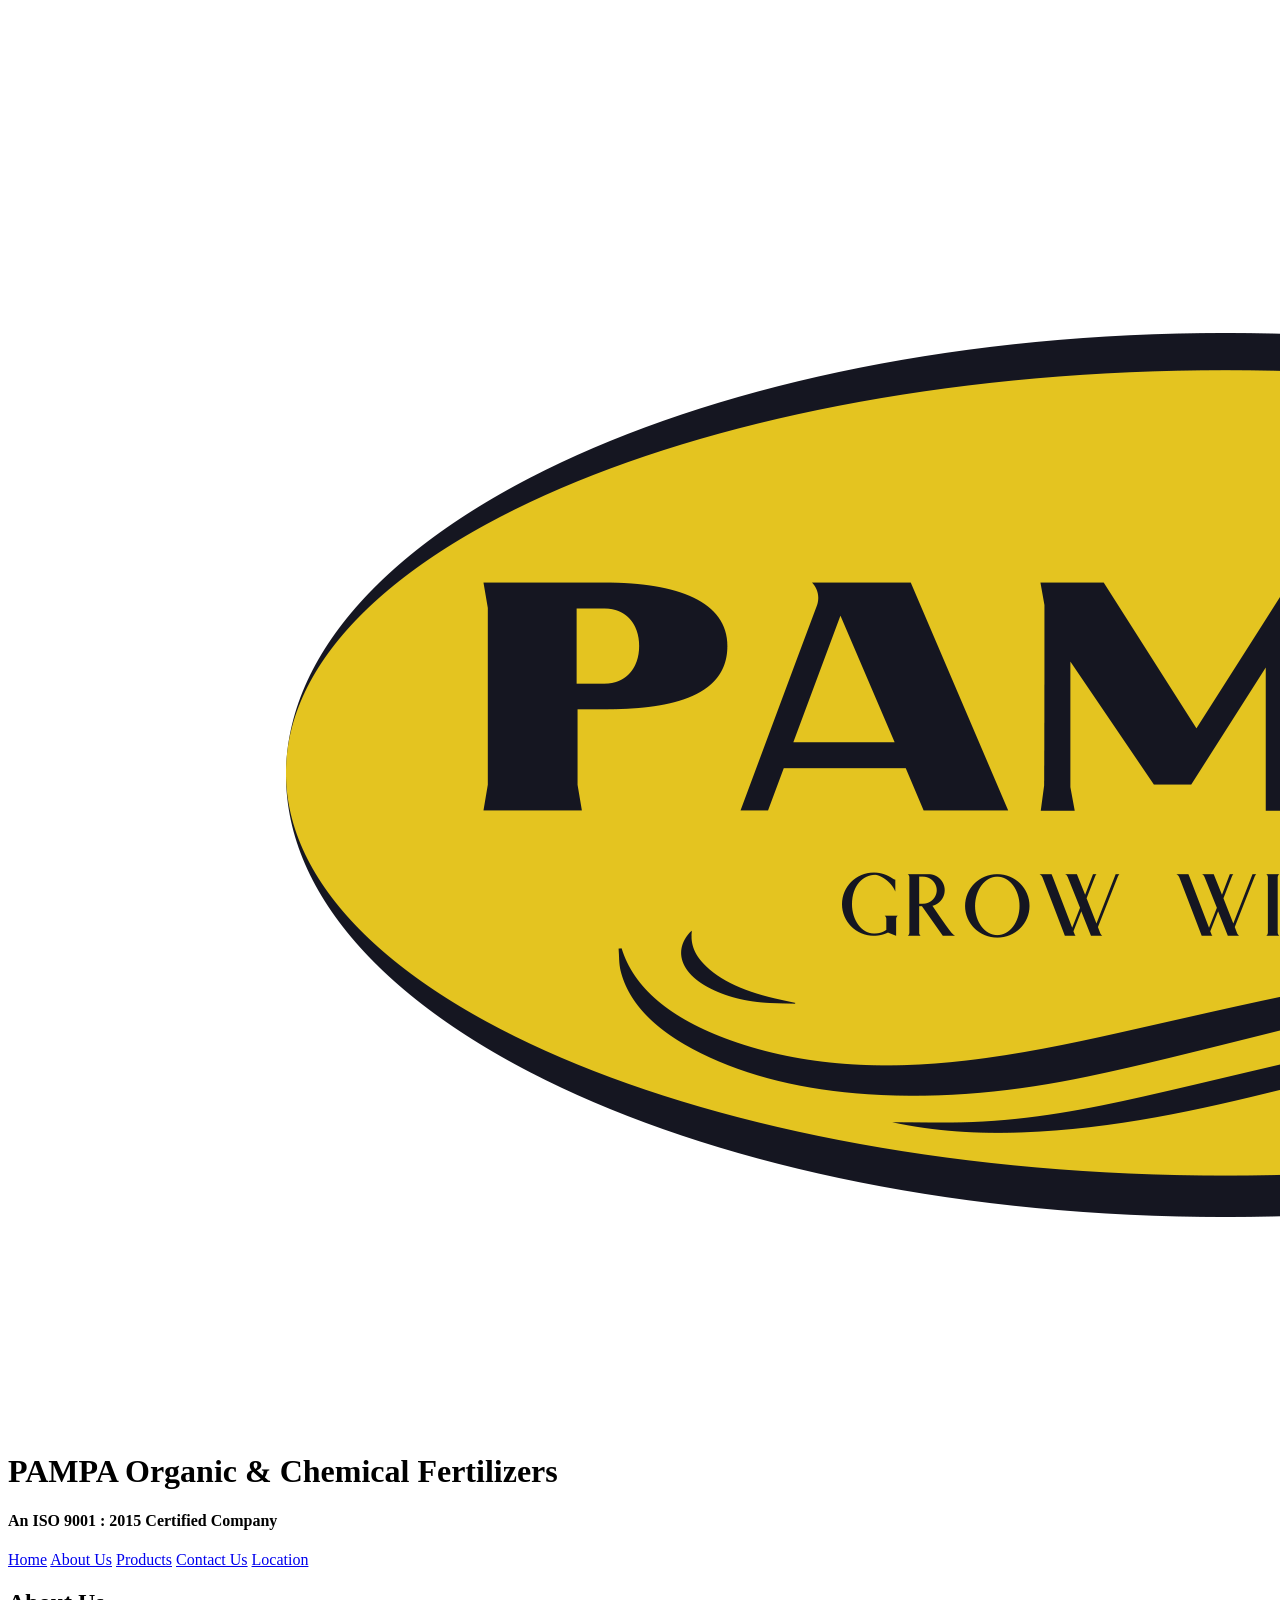
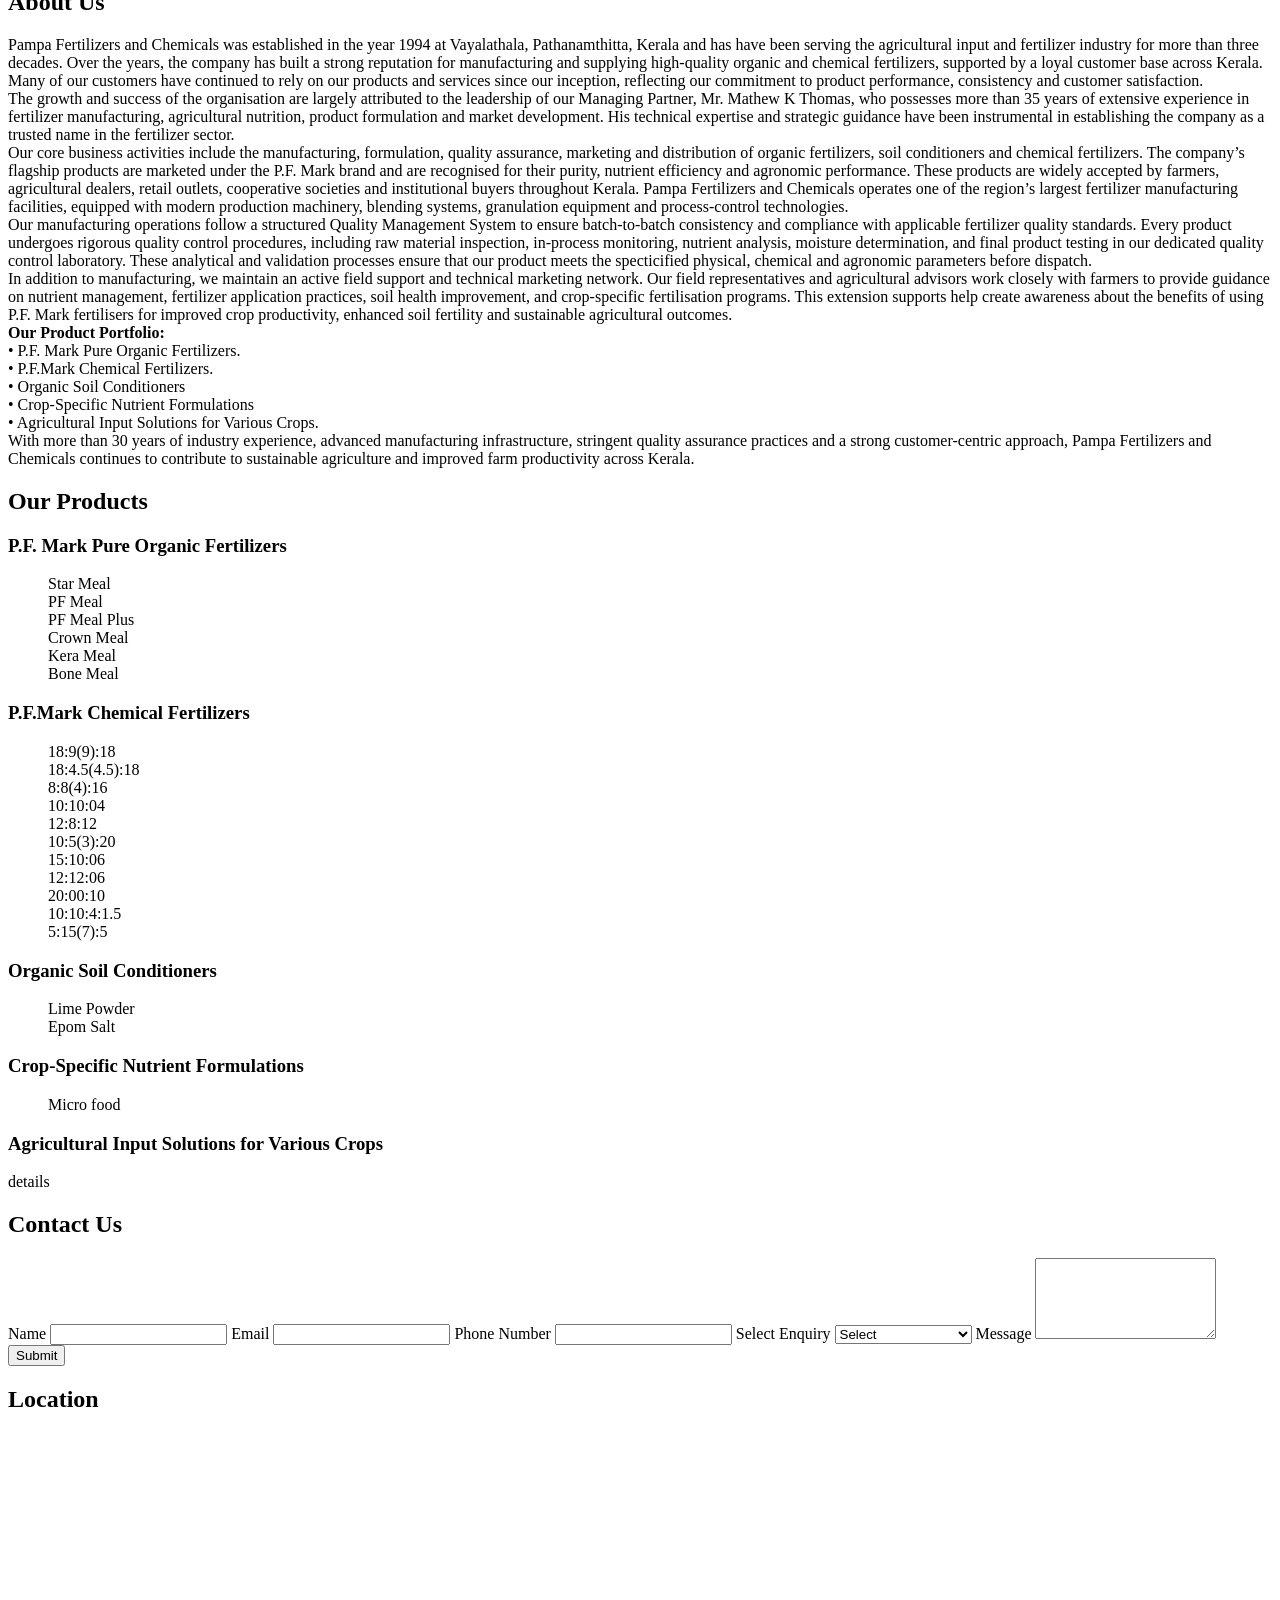
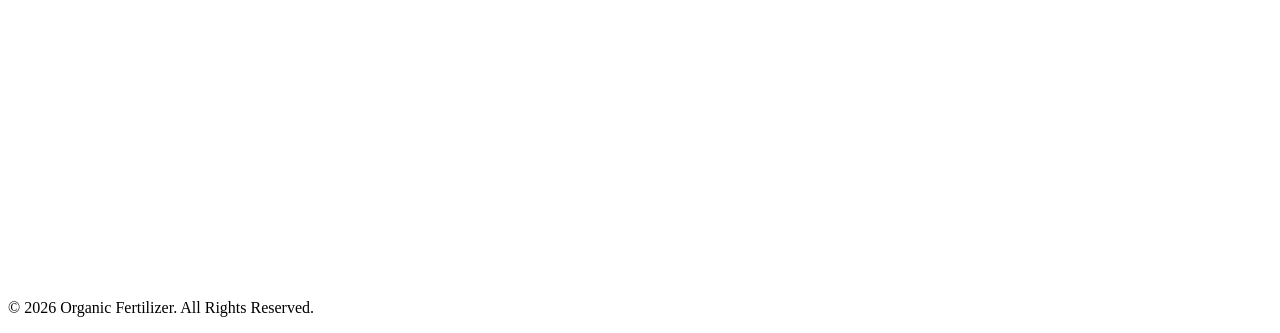
==== index.html @ 63b1c718 "Add files via upload" ====
<!DOCTYPE html>
<html lang="en">
<head>
<meta charset="UTF-8">
<meta name="viewport" content="width=device-width, initial-scale=1.0">
<title>PAMPA</title>
<link rel="icon" type="image/x-icon" href="logo p.png">
 <link rel="stylesheet" href="style.css">

</head>

<body>

<header>
<img src="Logo P.png" ><h1>PAMPA Organic & Chemical Fertilizers</h1>
<h4>An ISO 9001 : 2015 Certified Company<h4>
</header>

<!-- Sidebar -->
<div class="sidebar">

<a href="pampaorgamicandchemicalfert.html">Home</a>

<a href="#about">About Us</a>

<a href="#products">Products</a>

<a href="#contact">Contact Us</a>
<a href="#locate">Location</a>

</div>

<div class="main">

<!-- Hero -->
<section class="hero">

<div>

<!--<h2>Nourish Your Crop Naturally</h2>

<p>Provides micronutrients to the crop without changing the nature of the soil.</p>-->

</div>

</section>

<!-- About -->
<section id="about">

<h2>About Us</h2>

<p>
Pampa Fertilizers and Chemicals was established in the year 1994 at Vayalathala, Pathanamthitta, Kerala and has  have been serving the agricultural input and  fertilizer industry for more than three decades. Over the years, the company has built a strong reputation for manufacturing and supplying high-quality organic and chemical fertilizers, supported by a loyal customer base across Kerala. Many of our customers have continued to rely on our products and services since our inception, reflecting our commitment to product performance, consistency and customer satisfaction. <br>
The growth and success of the organisation are largely attributed to the leadership of our Managing Partner, Mr. Mathew K Thomas, who possesses more than 35 years of 
extensive experience in fertilizer manufacturing, agricultural nutrition, product formulation and market development. His technical expertise and strategic guidance have been instrumental in establishing the company as a trusted name in the fertilizer sector. <br>
Our core business activities include the manufacturing, formulation, quality assurance, marketing and distribution of organic fertilizers, soil conditioners and chemical fertilizers. The company’s flagship products are marketed under the P.F. Mark brand and are recognised for their purity, nutrient efficiency and agronomic performance.  These products are widely accepted by farmers, agricultural dealers, retail outlets, cooperative societies and institutional buyers throughout Kerala. 
Pampa Fertilizers and Chemicals operates one of the region’s largest fertilizer manufacturing facilities, equipped with modern production machinery, blending systems, granulation equipment and process-control technologies. <br>
Our manufacturing operations follow a structured Quality Management System to ensure batch-to-batch consistency and compliance with applicable fertilizer quality standards. 
Every product undergoes rigorous quality control procedures, including raw material inspection, in-process monitoring, nutrient analysis, moisture determination, and final product testing in our dedicated quality control laboratory. These analytical and validation processes ensure that our product meets the specticified physical, chemical and agronomic parameters before dispatch. <br>
In addition to manufacturing, we maintain an active field support and technical marketing network. Our field representatives and agricultural advisors work closely with farmers to provide guidance on nutrient management, fertilizer application practices, soil health improvement, and crop-specific fertilisation programs. This extension supports help create awareness about the benefits of using P.F. Mark fertilisers for improved crop productivity, enhanced soil fertility and sustainable agricultural outcomes. <br>
<b>Our Product Portfolio:<br></b>
•	P.F. Mark Pure Organic Fertilizers. <br>
•	P.F.Mark Chemical Fertilizers. <br>
•	Organic Soil Conditioners <br>
•	Crop-Specific Nutrient Formulations <br>
•	Agricultural Input Solutions for Various Crops. <br>
 
With more than 30 years of industry experience, advanced manufacturing infrastructure, stringent quality assurance practices and a strong customer-centric approach, Pampa Fertilizers and Chemicals continues to contribute to sustainable agriculture and improved farm productivity across Kerala.  
 

</p>



</section>

<!-- Products -->
<section id="products" class="features">

<h2>Our Products</h2>

<div class="feature-boxes">

<div class="box">
<h3>P.F. Mark Pure Organic Fertilizers</h3>
<p>
<ul style="list-style-type: none;">
<li>Star Meal</li>
 <li>PF Meal</li>
<li>PF Meal Plus</li>
<li>Crown Meal</li>
<li>Kera Meal</li>
<li>Bone Meal</li>

</ul>
</p>
</div>

<div class="box">
<h3>P.F.Mark Chemical Fertilizers</h3>
<p>
<ul style="list-style-type: none;">
<li>18:9(9):18</li>
<li>18:4.5(4.5):18</li>
<li>8:8(4):16</li>
<li>10:10:04</li>
<li>12:8:12</li>
<li>10:5(3):20</li>
<li>15:10:06</li>
<li>12:12:06</li>
<li>20:00:10</li>
<li>10:10:4:1.5</li>
<li>5:15(7):5</li>
<ul>
</p>
</div>

<div class="box">
<h3>Organic Soil Conditioners</h3>
<p>
<ul style="list-style-type: none;">
<li>Lime Powder</li>
<li>Epom Salt</li>

</p>
</div>

<div class="box">
<h3>Crop-Specific Nutrient Formulations</h3>
<p>
<ul style="list-style-type: none;">
<li>Micro food</li>

</p>
</div>
<div class="box">

<h3>Agricultural Input Solutions for Various Crops</h3>
<p>
details</p>
</div>


</div>

</section>

<!-- Contact -->
<section id="contact">

<h2>Contact Us</h2>

<form action="contact.php" method="POST">

    <label>Name</label>
    <input type="text" name="name" required>

    <label>Email</label>
    <input type="email" name="email" required>

    <label>Phone Number</label>
    <input type="tel" name="phone" required>

    <label>Select Enquiry</label>

    <select name="enquiry_type" required>
        <option value="">Select</option>
        <option>Product Enquiry</option>
        <option>Price Details</option>
        <option>Technical Support</option>
        <option>Dealer Registration</option>
        <option>Feedback</option>
    </select>

    <label>Message</label>

    <textarea name="message" rows="5" required></textarea>

    <button type="submit">Submit</button>

</form>
<!-- location -->
<section id="locate">
<h2>Location</h2>
<div class="mapouter" style="position:relative; text-align:right; width:500px; height:450px;">
  <div class="gmap_canvas" style="overflow:hidden; background:none!important; width:500px; height:450px;">
    <iframe width="500px" height="450px" style="border:0;" allowfullscreen="" loading="lazy" referrerpolicy="no-referrer-when-downgrade" src="https://www.google.com/maps/embed/v1/place?q=pampa%20fertilizers%20and%20chemicals&key=AIzaSyBFw0Qbyq9zTFTd-tUY6dZWTgaQzuU17R8"></iframe>
  </div>
  <a href="https://norsumediagroup.com/embed-google-map-website-free" target="_blank" rel="noopener noreferrer" class="gme-generated-link">Embed Map on Website for Free</a>
  <style>
   .mapouter{position:relative;text-align:right;} .gmap_canvas{overflow:hidden;background:none!important;} .gmap_canvas iframe{width:100%;height:100%;} .mapouter a{display:block;font-size:0.85em;text-align:center;padding:5px 0;color:#6c757d;text-decoration:none;} .gme-generated-link{display:none!important;}
  </style>
</div>

</section>

<footer>
    <p>&copy; 2026 Organic Fertilizer. All Rights Reserved.</p>
</footer>

</div>

</body>
</html>
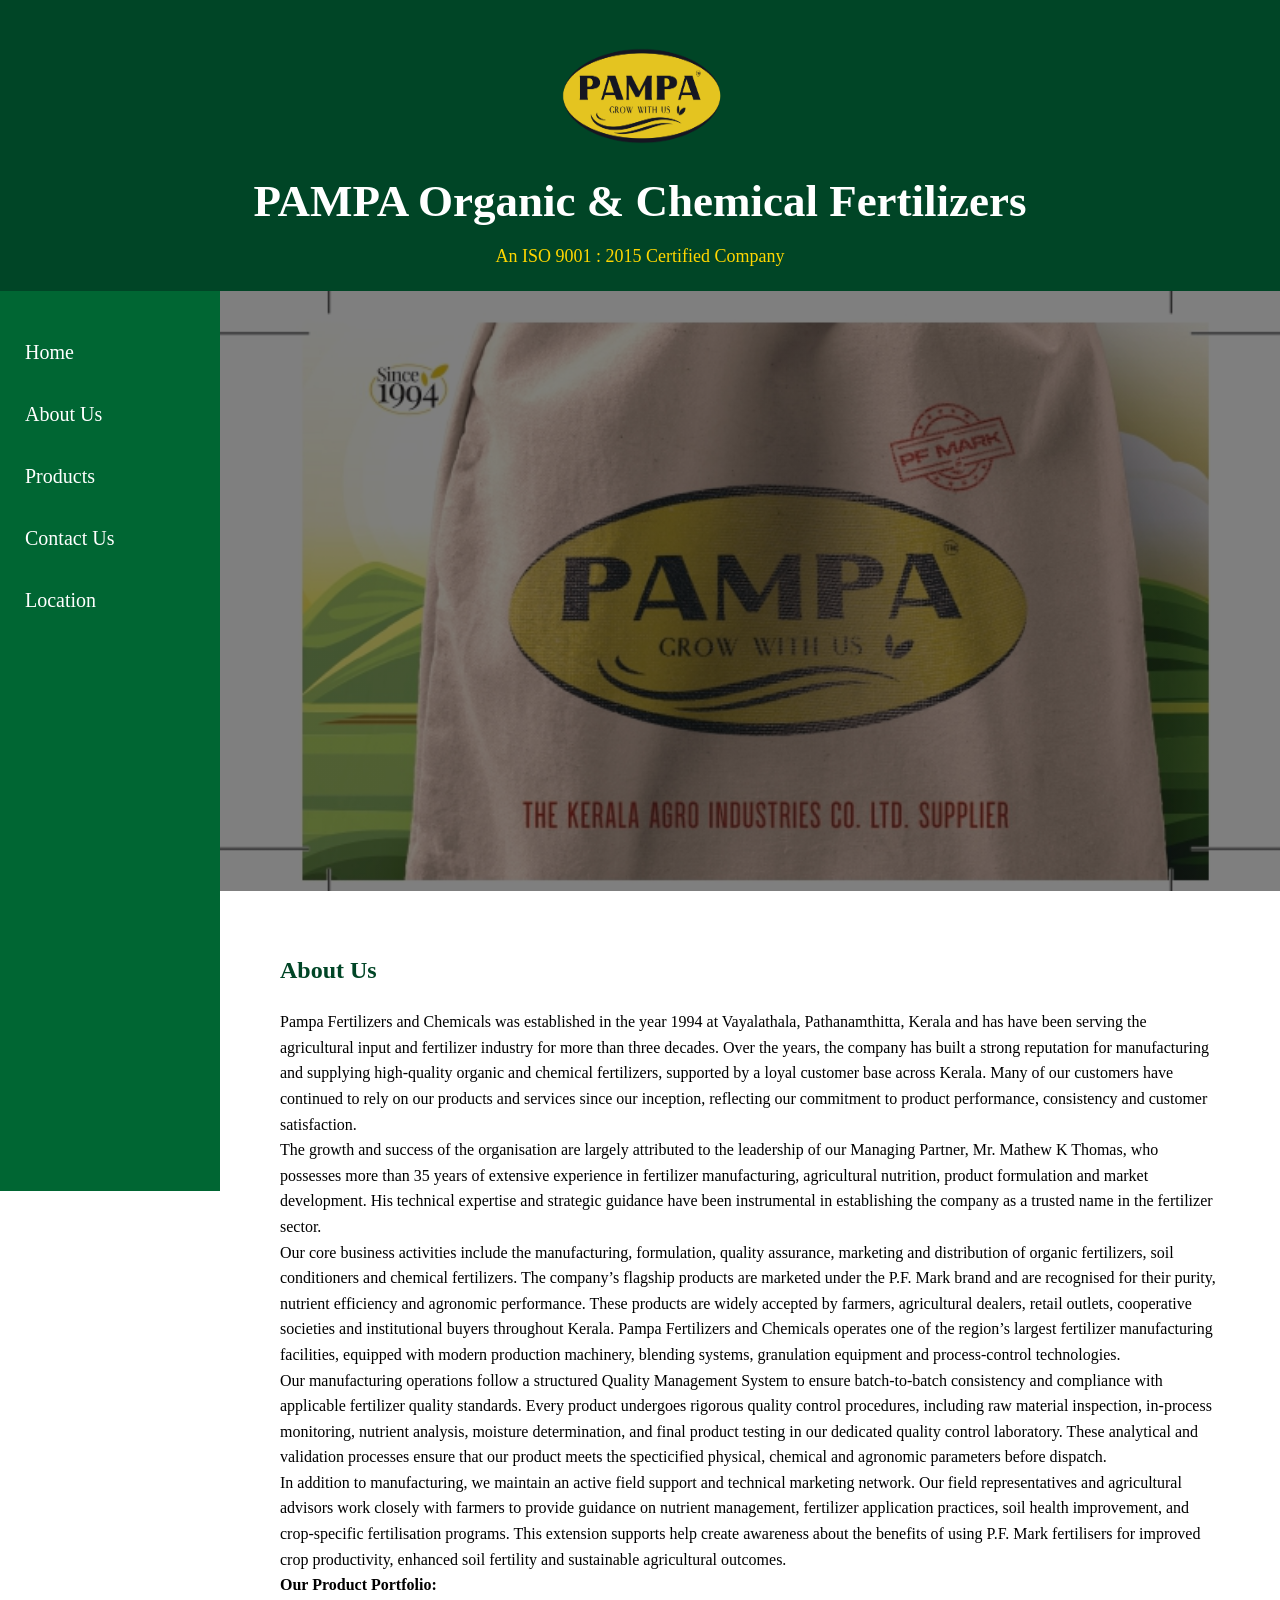
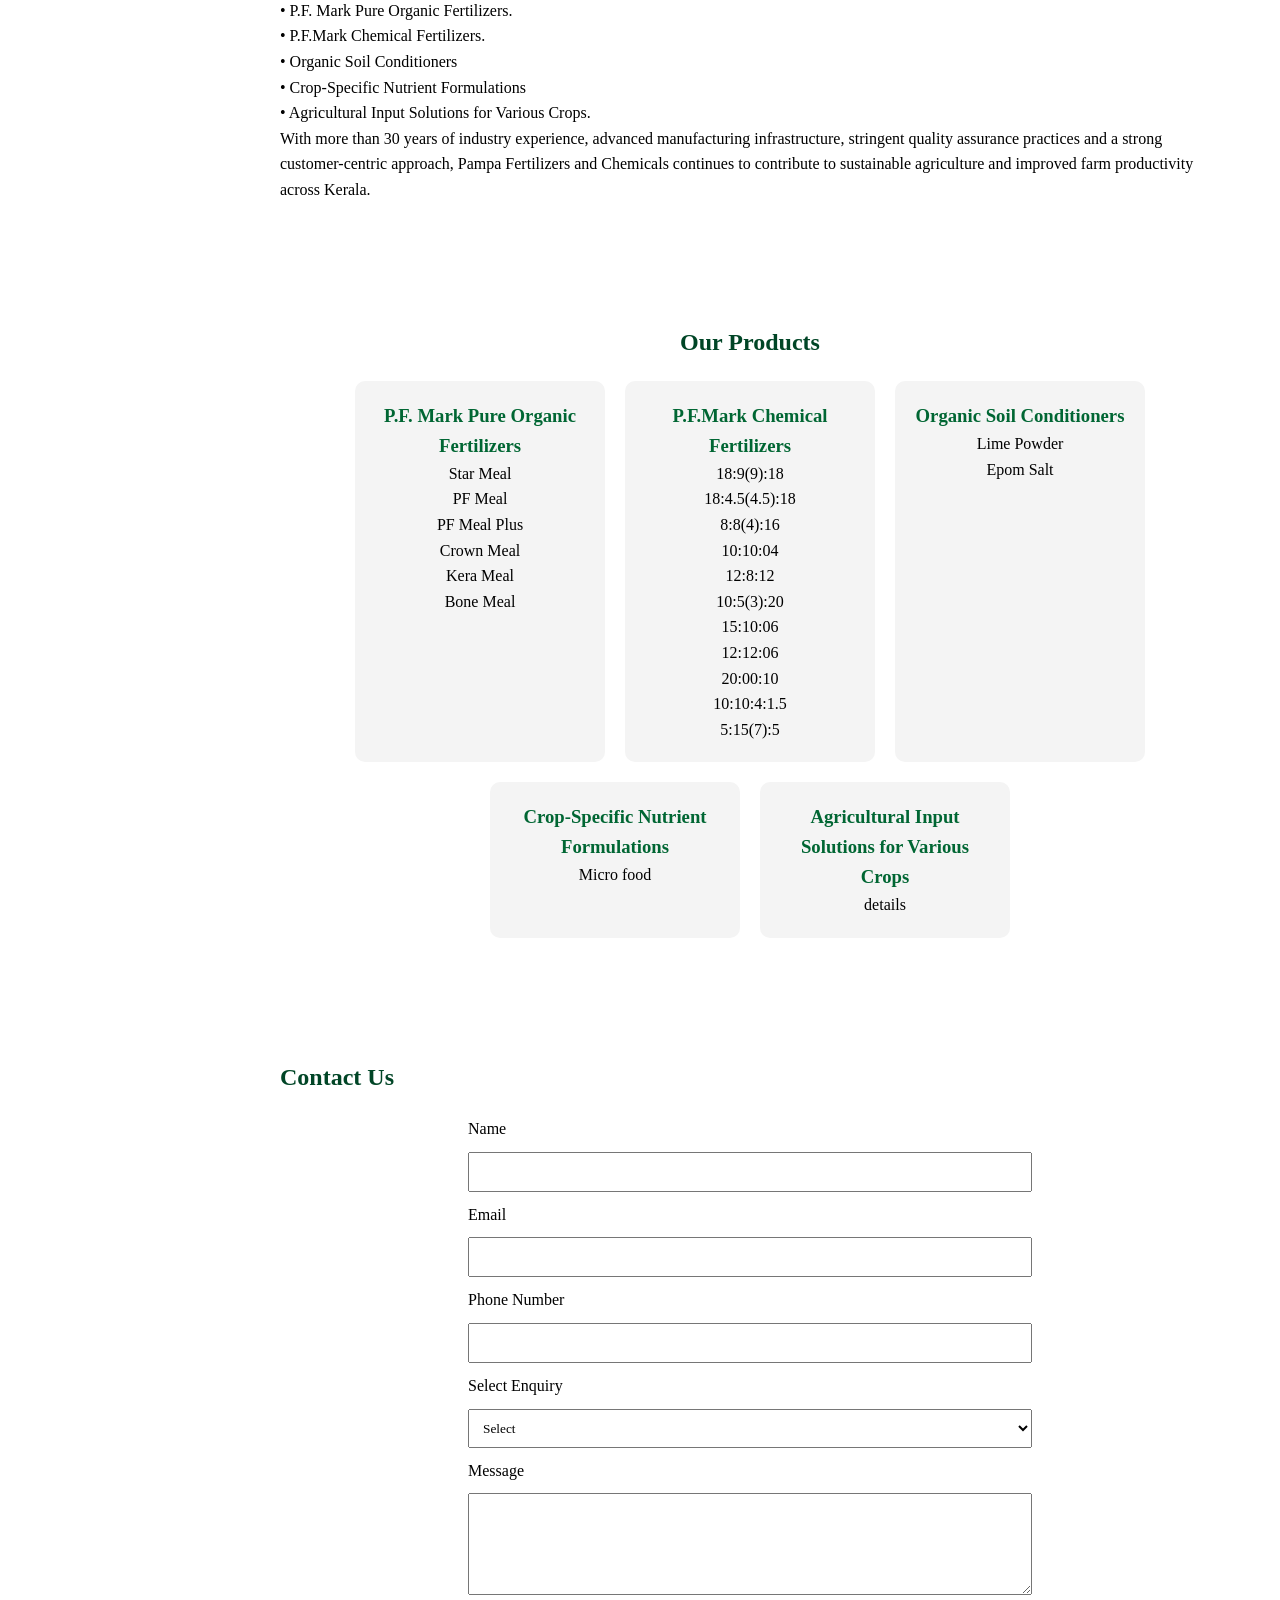
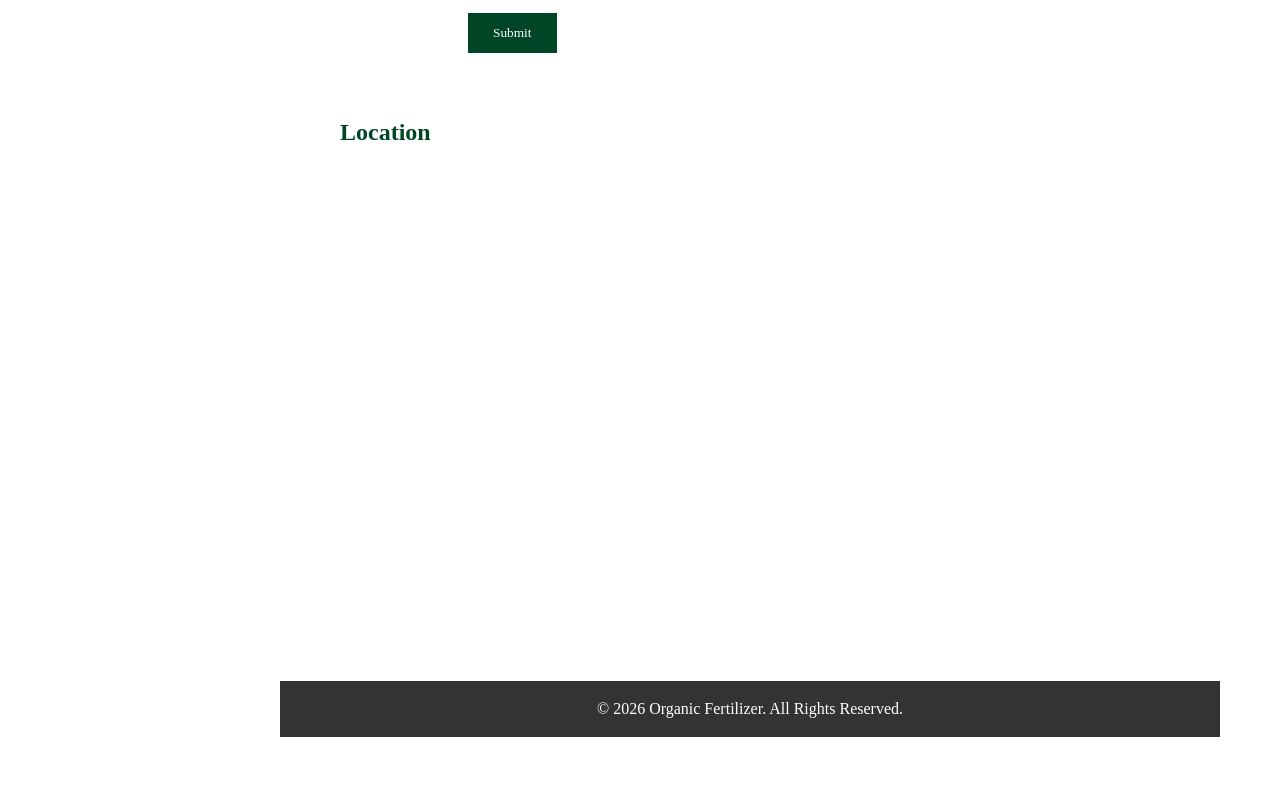
==== commit fef3cfc8: "Add files via upload" ====
--- a/index.html
+++ b/index.html
@@ -5,7 +5,7 @@
 <meta name="viewport" content="width=device-width, initial-scale=1.0">
 <title>PAMPA</title>
 <link rel="icon" type="image/x-icon" href="logo p.png">
- <link rel="stylesheet" href="style.css">
+ <link rel="stylesheet" href="style.CSS">
 
 </head>
 
--- a/style.CSS
+++ b/style.CSS
@@ -0,0 +1,169 @@
+
+*{
+    margin:0;
+    padding:0;
+    box-sizing:border-box;
+    font-family:"Times New Roman", serif;
+}
+
+html{
+    scroll-behavior:smooth;
+}
+
+body{
+    line-height:1.6;
+}
+img {
+  width: 200px;
+  height: 150px;
+}
+
+/* Header */
+header{
+     background:#004526;
+    color:white;
+    padding:15px 30px;
+    display:flex;
+    flex-direction:column;  
+    justify-content:center;
+    align-items:center;
+}
+
+header h1{
+    margin:0;
+    font-size :45px;
+    font-family: Times New Roman;
+}
+
+
+header h4{
+    margin-top:5px;
+    font-size:18px;
+    font-weight: normal;
+    font-family: Agency FB;
+    color:gold;
+}
+/* Left Navigation */
+.sidebar{
+    position:fixed;
+    scrollbar-width: auto;
+    left:1;
+    width:220px;
+    height:100%;
+    background:#006633;
+    padding-top:30px;
+}
+
+.sidebar a{
+    display:block;
+    color:white;
+    text-decoration:none;
+    padding:15px 25px;
+    font-size:20px;
+   
+}
+
+.sidebar a:hover{
+    background:#00994d;
+}
+
+/* Main Content */
+.main{
+    margin-left:220px;
+}
+
+/* Hero Section */
+.hero{
+    height:600px;
+    background:
+    linear-gradient(rgba(0,0,0,.5),rgba(0,0,0,.5)),
+    url("Pampa Card  Print-pages_page-0001.jpg");
+
+    background-size:cover;
+    background-position:center;
+
+    display:flex;
+    justify-content:center;
+    align-items:center;
+    text-align:center;
+
+    color:white;
+}
+
+.hero h2{
+    font-size:48px;
+    font-family:"Blackadder ITC";
+    color:orange;
+}
+ 
+.hero p{
+    font-size:18px;
+    font-family:"Blackadder ITC";
+}
+
+/* Sections */
+
+section{
+    padding:60px;
+}
+
+section h2{
+    color:#004526;
+    margin-bottom:20px;
+}
+
+.features{
+    text-align:center;
+}
+
+.feature-boxes{
+    display:flex;
+    justify-content:center;
+    gap:20px;
+    flex-wrap:wrap;
+}
+
+.box{
+    width:250px;
+    background:#f4f4f4;
+    border-radius:10px;
+    padding:20px;
+}
+
+.box h3{
+    color:#006633;
+}
+
+/* Contact Form */
+
+form{
+    width:60%;
+    margin:auto;
+}
+
+input,select,textarea{
+    width:100%;
+    padding:10px;
+    margin:10px 0;
+}
+
+button{
+    background:#004526;
+    color:white;
+    border:none;
+    padding:12px 25px;
+    cursor:pointer;
+}
+
+button:hover{
+    background:#006633;
+}
+
+/* Footer */
+
+footer{
+    background:#333;
+    color:white;
+    text-align:center;
+    padding:15px;
+}
